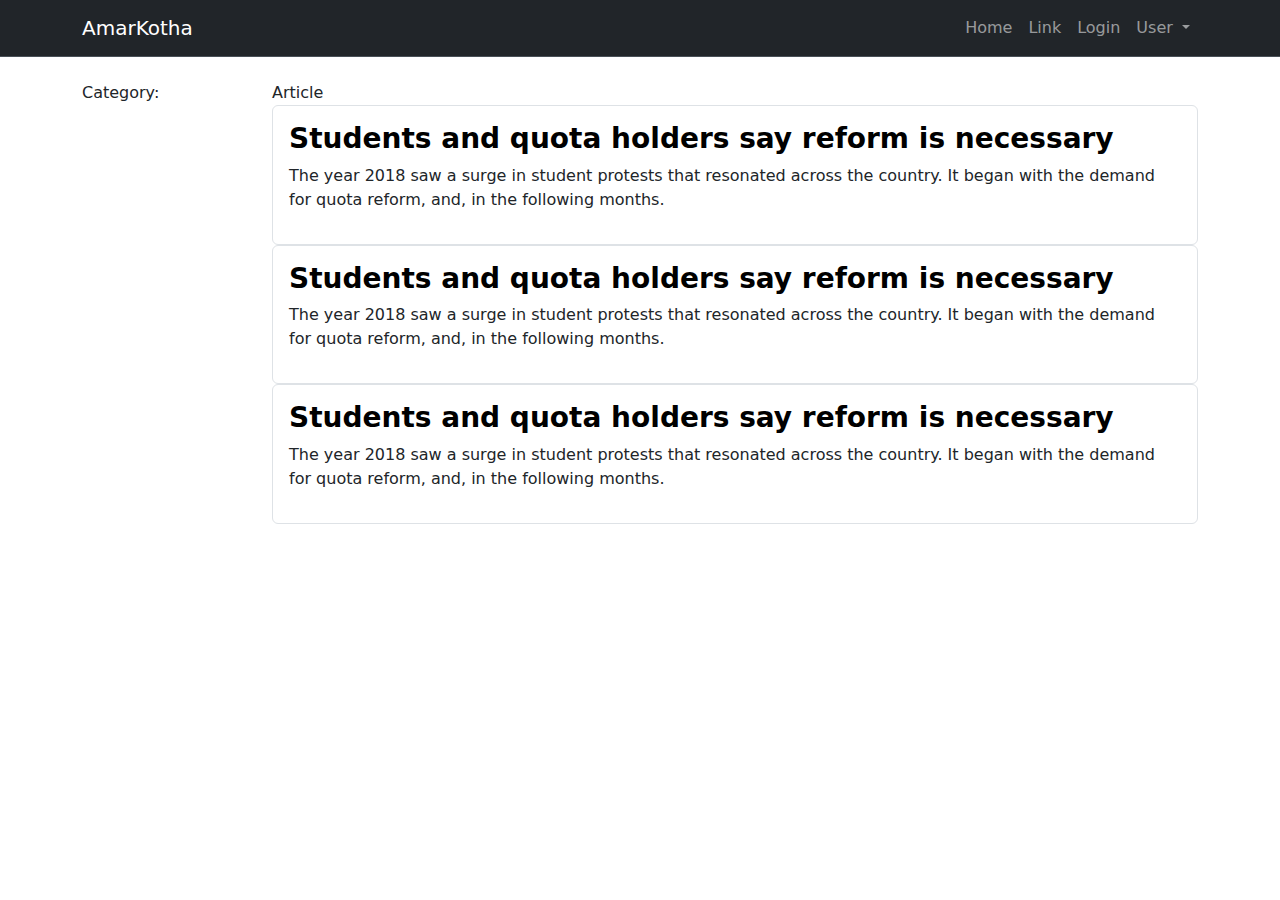
==== index.html @ 18db6913 "test" ====
<!doctype html>
<html lang="en">
  <head>
    <meta charset="utf-8">
    <meta name="viewport" content="width=device-width, initial-scale=1">
    <title>Amar Kotha</title>
    <link href="https://cdn.jsdelivr.net/npm/bootstrap@5.3.3/dist/css/bootstrap.min.css" rel="stylesheet" integrity="sha384-QWTKZyjpPEjISv5WaRU9OFeRpok6YctnYmDr5pNlyT2bRjXh0JMhjY6hW+ALEwIH" crossorigin="anonymous">
    <link rel="stylesheet" href="css/main.css">
</head>
  <body class="">
    <!-- Navbar Part Start -->
    <section id="navbar">
        
    </section>
    <!-- Navbar Part End -->

    <!-- Article Part Start -->
    <section id="articles-section" class="container pt-4">

        <div class="row">
            <div class="col-md-2">
                Category:
            </div>
            <div class="col-md-10">
                Article
                <div class="article border rounded p-3">
                    <a href="" class="article-headline">
                        <h3 class="fw-bold">Students and quota holders say reform is necessary</h3>
                    </a>
                    <p>The year 2018 saw a surge in student protests that resonated across the country. It began with the demand for quota reform, and, in the following months.</p>
                </div>
                <div class="article border rounded p-3">
                    <a href="" class="article-headline">
                        <h3 class="fw-bold">Students and quota holders say reform is necessary</h3>
                    </a>
                    <p>The year 2018 saw a surge in student protests that resonated across the country. It began with the demand for quota reform, and, in the following months.</p>
                </div>
                <div class="article border rounded p-3">
                    <a href="" class="article-headline">
                        <h3 class="fw-bold">Students and quota holders say reform is necessary</h3>
                    </a>
                    <p>The year 2018 saw a surge in student protests that resonated across the country. It began with the demand for quota reform, and, in the following months.</p>
                </div>
            </div>
        </div>
        
    </section>
    <!-- Article Part End -->










    <script src="js/app.js"></script>
    <script src="js/navbar.js"></script>
    <script src="https://cdn.jsdelivr.net/npm/bootstrap@5.3.3/dist/js/bootstrap.bundle.min.js" integrity="sha384-YvpcrYf0tY3lHB60NNkmXc5s9fDVZLESaAA55NDzOxhy9GkcIdslK1eN7N6jIeHz" crossorigin="anonymous"></script>
  </body>
</html>
---- css/main.css ----
a {
    text-decoration: None;
    color: black;
    
}

.article:hover{
    border: 2px solid goldenrod;
    background: rgba(150, 150, 148, 0.201);
}

.article-headline:hover{
    color: goldenrod;
}
.form-label {
    font-weight: bold;
}
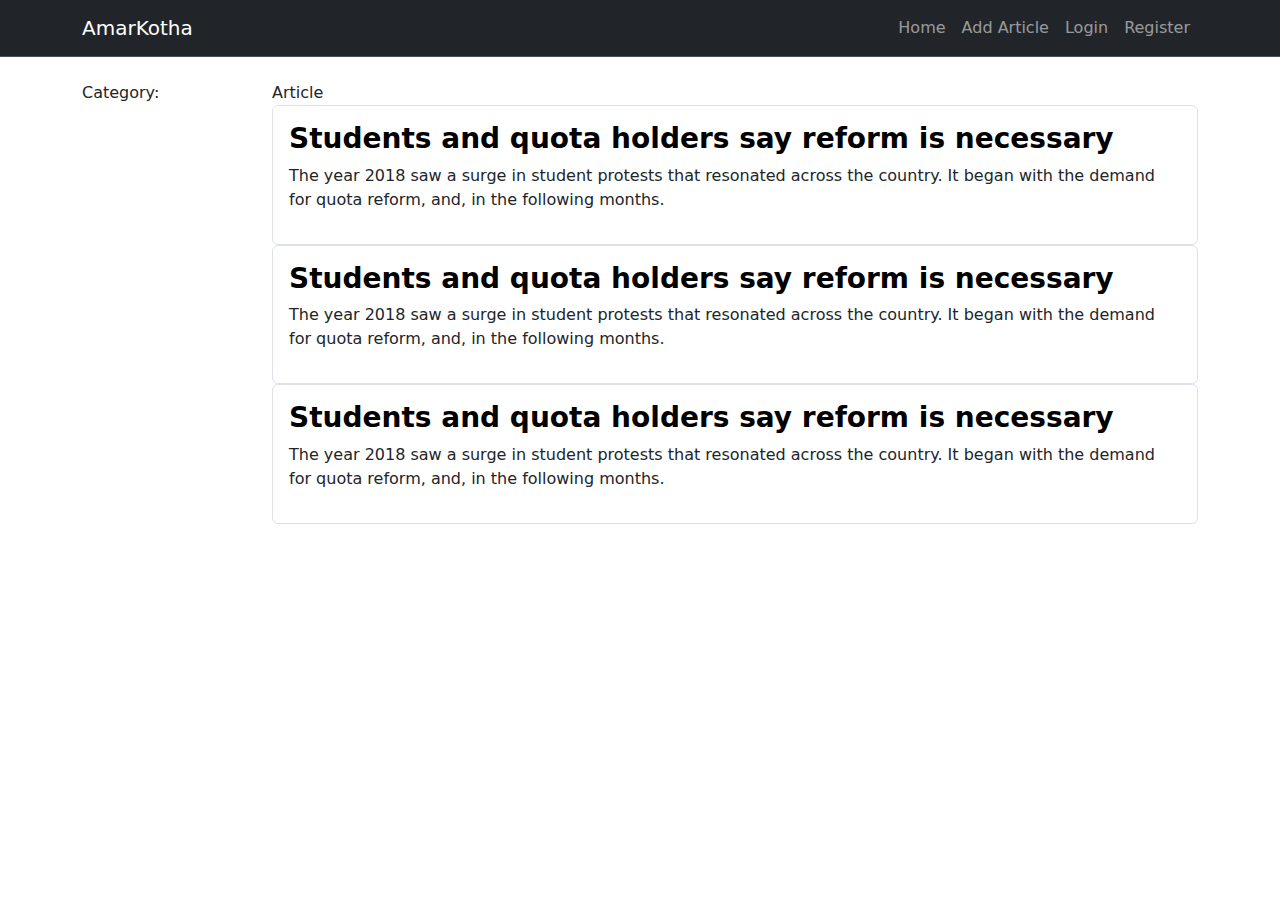
==== commit dcfe8dea: "add article" ====
--- a/index.html
+++ b/index.html
@@ -57,6 +57,7 @@
 
 
     <script src="js/app.js"></script>
+    <script src="js/auth.js"></script>
     <script src="js/navbar.js"></script>
     <script src="https://cdn.jsdelivr.net/npm/bootstrap@5.3.3/dist/js/bootstrap.bundle.min.js" integrity="sha384-YvpcrYf0tY3lHB60NNkmXc5s9fDVZLESaAA55NDzOxhy9GkcIdslK1eN7N6jIeHz" crossorigin="anonymous"></script>
   </body>
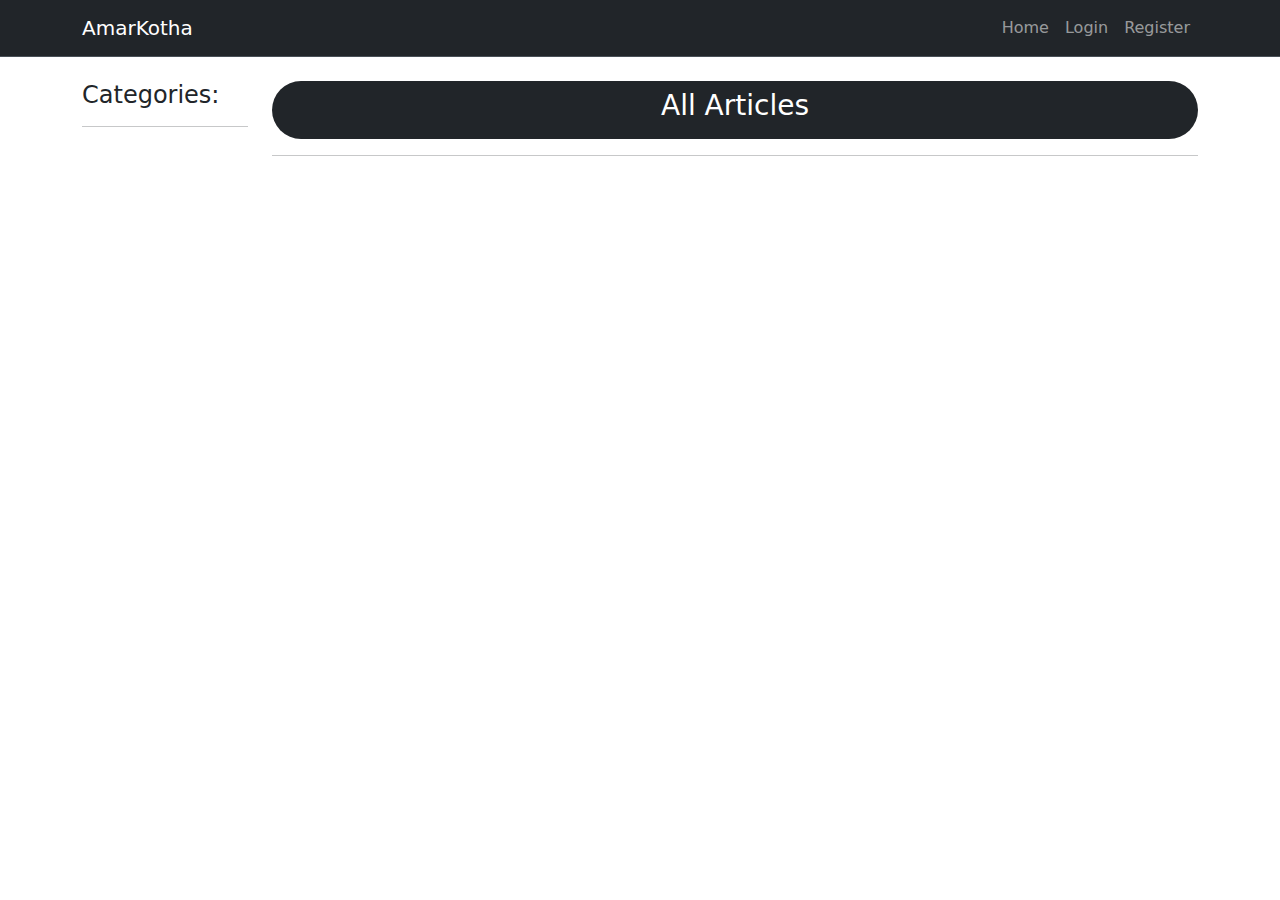
==== commit a7debd1b: "api change" ====
--- a/index.html
+++ b/index.html
@@ -15,33 +15,32 @@
     <!-- Navbar Part End -->
 
     <!-- Article Part Start -->
-    <section id="articles-section" class="container pt-4">
-
-        <div class="row">
+    <section  class="container pt-4">
+        <div id="articles-section">
+          <div class="row">
             <div class="col-md-2">
-                Category:
-            </div>
-            <div class="col-md-10">
-                Article
-                <div class="article border rounded p-3">
-                    <a href="" class="article-headline">
-                        <h3 class="fw-bold">Students and quota holders say reform is necessary</h3>
-                    </a>
-                    <p>The year 2018 saw a surge in student protests that resonated across the country. It began with the demand for quota reform, and, in the following months.</p>
-                </div>
-                <div class="article border rounded p-3">
-                    <a href="" class="article-headline">
-                        <h3 class="fw-bold">Students and quota holders say reform is necessary</h3>
-                    </a>
-                    <p>The year 2018 saw a surge in student protests that resonated across the country. It began with the demand for quota reform, and, in the following months.</p>
-                </div>
-                <div class="article border rounded p-3">
-                    <a href="" class="article-headline">
-                        <h3 class="fw-bold">Students and quota holders say reform is necessary</h3>
-                    </a>
-                    <p>The year 2018 saw a surge in student protests that resonated across the country. It began with the demand for quota reform, and, in the following months.</p>
+                <h4 class="mb-3">Categories: </h4>
+                <hr>
+                <div id="categories">
+                    
                 </div>
             </div>
+            
+            <div class="col-md-10" >
+            <div class="bg-dark p-2 rounded-pill ">
+              <h3 id="category-title" class="text-center text-white">All Articles</h3>
+            </div>
+            <hr>
+
+            <div id="articles-sector">
+
+            </div>
+            <div >
+              <h3 id="nodata" class="p-5"></h3>
+            </div>
+
+            </div>
+        </div>
         </div>
         
     </section>
@@ -57,6 +56,7 @@
 
 
     <script src="js/app.js"></script>
+    <script src="js/article.js"></script>
     <script src="js/auth.js"></script>
     <script src="js/navbar.js"></script>
     <script src="https://cdn.jsdelivr.net/npm/bootstrap@5.3.3/dist/js/bootstrap.bundle.min.js" integrity="sha384-YvpcrYf0tY3lHB60NNkmXc5s9fDVZLESaAA55NDzOxhy9GkcIdslK1eN7N6jIeHz" crossorigin="anonymous"></script>
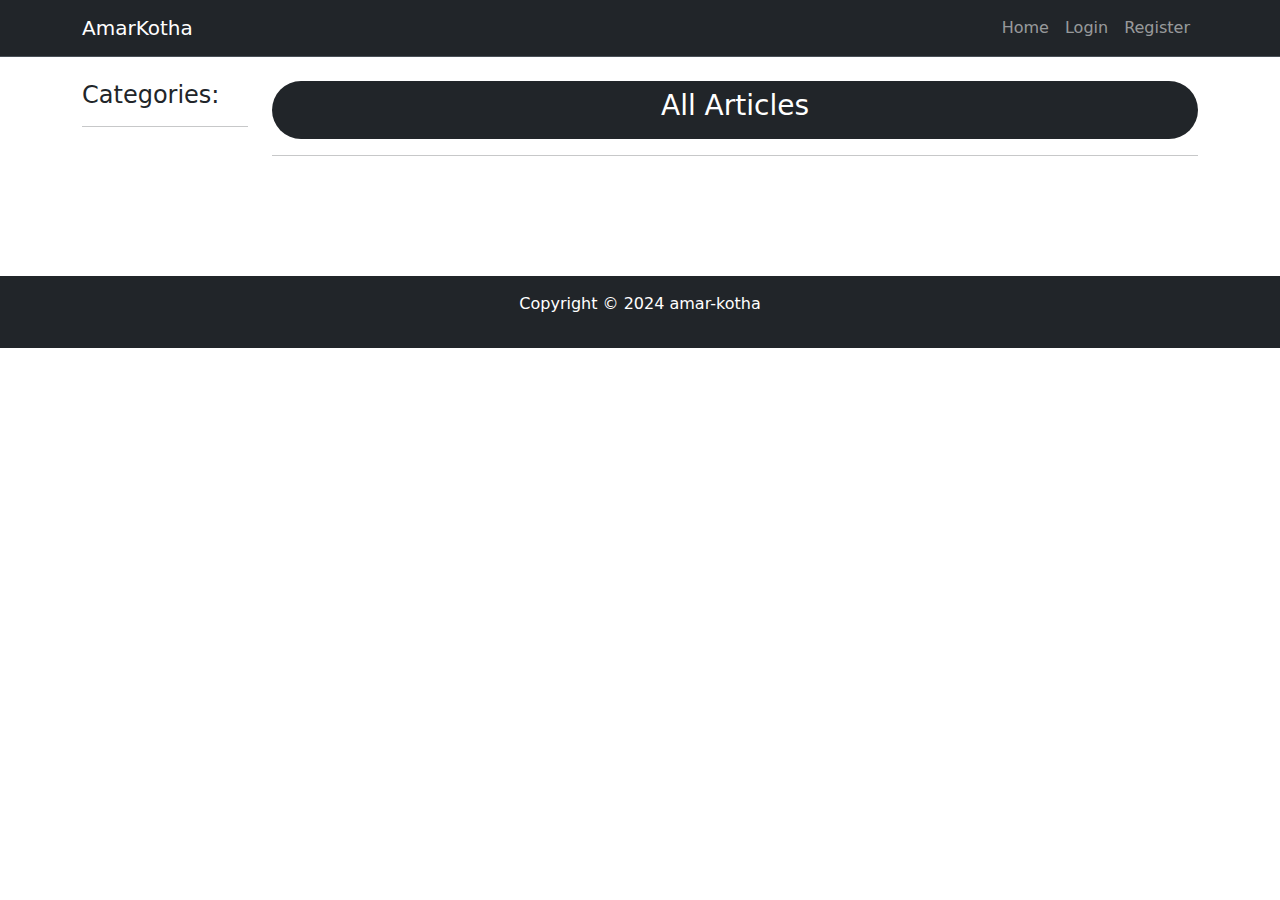
==== commit 11ef1b95: "done" ====
--- a/index.html
+++ b/index.html
@@ -51,7 +51,11 @@
 
 
 
-
+    <footer class="bg-dark">
+        <div class="container p-3">
+          <p class="text-center text-white">Copyright © 2024 amar-kotha</p>
+        </div>
+    </footer>
 
 
 
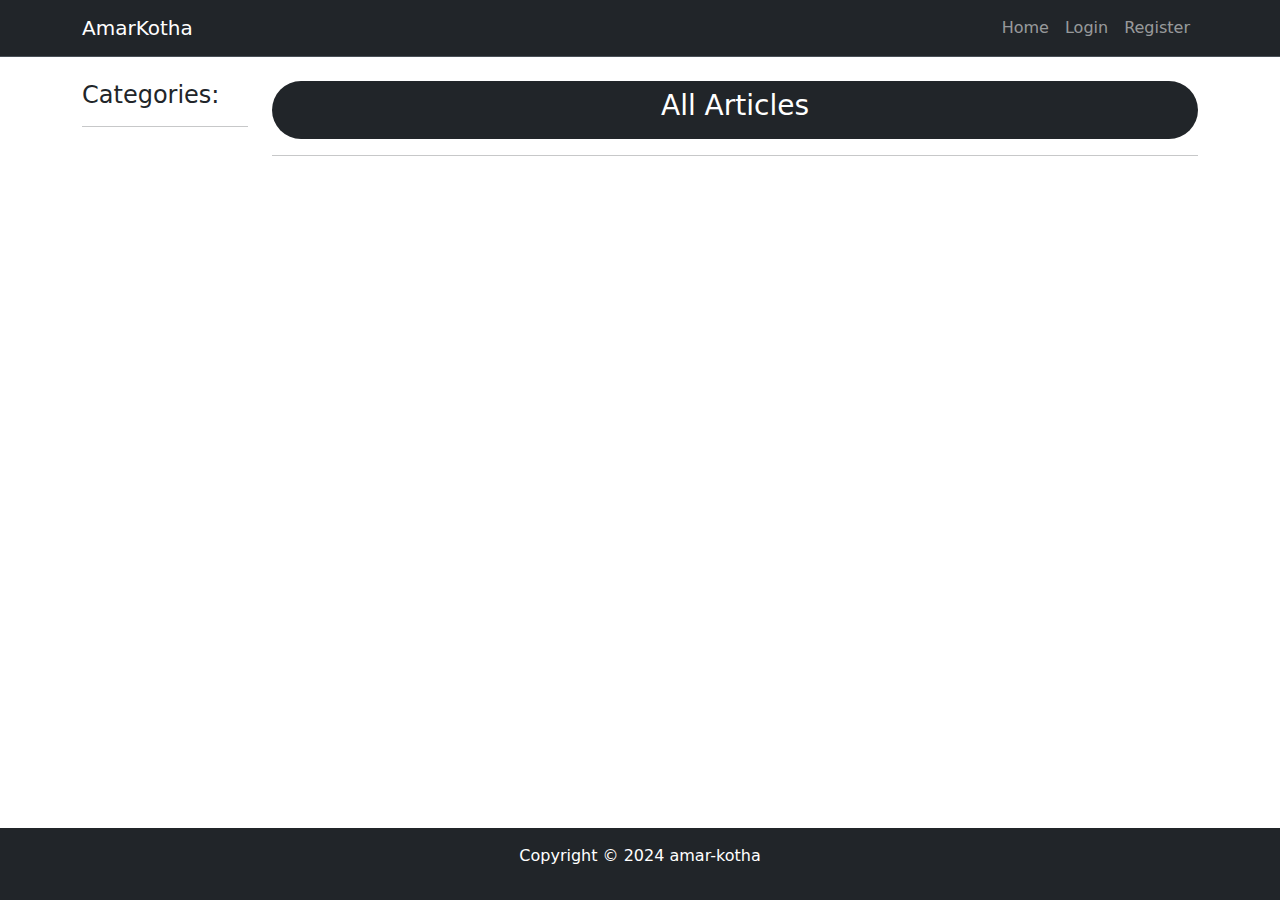
==== commit 9e6c3b90: "update all articles design:" ====
--- a/index.html
+++ b/index.html
@@ -34,6 +34,8 @@
 
             <div id="articles-sector">
 
+              
+
             </div>
             <div >
               <h3 id="nodata" class="p-5"></h3>
--- a/css/main.css
+++ b/css/main.css
@@ -1,17 +1,30 @@
+body {
+    display: flex;
+    flex-direction: column;
+    min-height: 100vh;
+  }
+  .container {
+    flex: 1;
+  }
+  footer {
+    flex-shrink: 0;
+  }
 a {
     text-decoration: None;
     color: black;
     
 }
+.article{
+  transition: 0.3s;
 
+}
 .article:hover{
-    border: 2px solid goldenrod;
-    background: rgba(150, 150, 148, 0.201);
+    background: black;
+    color: goldenrod;
+    transition: 0.3s;
 }
 
-.article-headline:hover{
-    color: goldenrod;
-}
+
 .form-label {
     font-weight: bold;
 }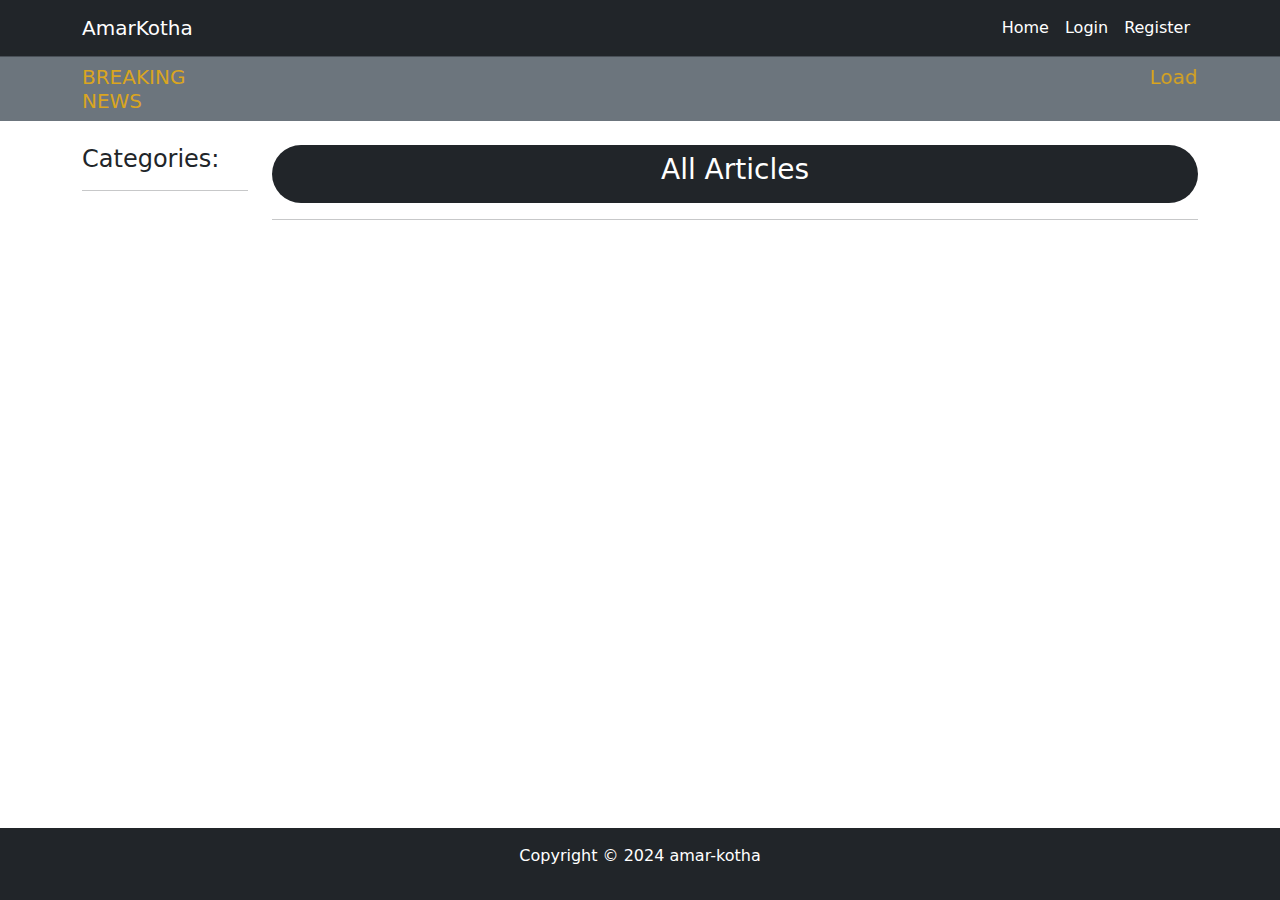
==== commit e4780866: "Add breaking news, add review functionality and so on" ====
--- a/index.html
+++ b/index.html
@@ -13,6 +13,26 @@
         
     </section>
     <!-- Navbar Part End -->
+
+    <!-- Breaking News Part Start -->
+    <section class="bg-secondary py-2">
+      <div class="container">
+        <div class="row">
+          <div class="col-md-2 text-gold">
+            <h5 class="m-0">BREAKING NEWS</h5>
+          </div>
+          <div class="col-md-10 text-gold">
+            <h5 class="m-0">
+              <marquee id="breakingNewsMarquee" behavior="" direction="">Loading news...</marquee>
+            </h5>
+          </div>
+        </div>
+      </div>
+    </section>
+    
+    <!-- Breaking News Part end -->
+
+
 
     <!-- Article Part Start -->
     <section  class="container pt-4">
@@ -62,6 +82,7 @@
 
 
     <script src="js/app.js"></script>
+    <script src="js/breakingNews.js"></script>
     <script src="js/article.js"></script>
     <script src="js/auth.js"></script>
     <script src="js/navbar.js"></script>
--- a/css/main.css
+++ b/css/main.css
@@ -16,8 +16,9 @@
 }
 .article{
   transition: 0.3s;
+  background-color: aliceblue;
+}
 
-}
 .article:hover{
     background: black;
     color: goldenrod;
@@ -27,4 +28,16 @@
 
 .form-label {
     font-weight: bold;
+}
+
+.text-gold{
+  color: goldenrod;
+}
+
+.br-news{
+  color: white;
+
+}
+.br-news:hover{
+  color: goldenrod;
 }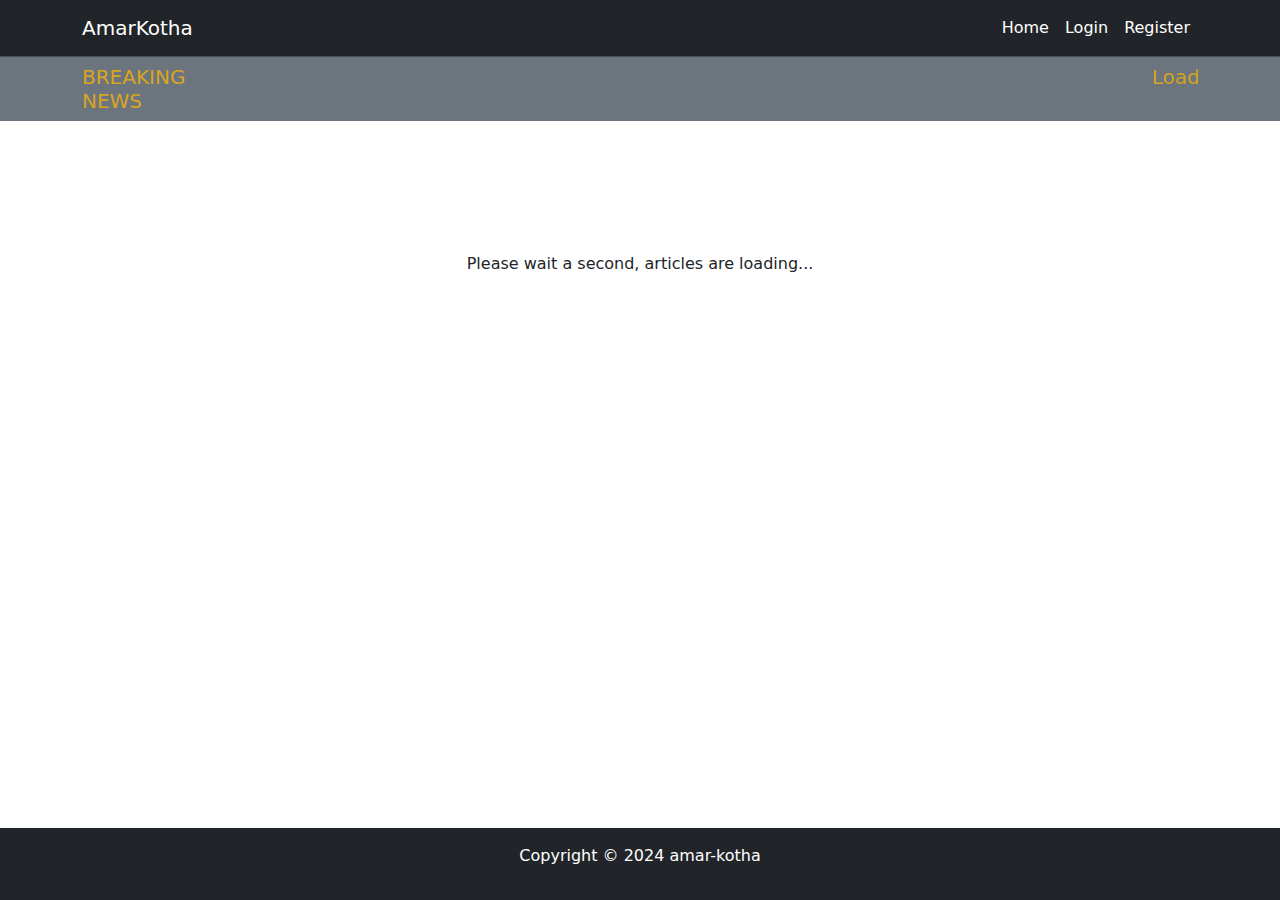
==== commit a68fd5ab: "loading spinner add" ====
--- a/index.html
+++ b/index.html
@@ -33,43 +33,54 @@
     <!-- Breaking News Part end -->
 
 
+    <section id="loading" class="container text-center mt-5 pt-5">
+      <div class="spinner-grow text-dark" role="status">
+        <span class="visually-hidden">Loading...</span>
+      </div>
+      <div class="spinner-grow text-dark" role="status">
+        <span class="visually-hidden">Loading...</span>
+      </div>
+      <div class="spinner-grow text-dark" role="status">
+        <span class="visually-hidden">Loading...</span>
+      </div>
+      <h6>Please wait a second, articles are loading...</h6>
+    </section>
 
+<div id="index-body">
     <!-- Article Part Start -->
     <section  class="container pt-4">
-        <div id="articles-section">
-          <div class="row">
-            <div class="col-md-2">
-                <h4 class="mb-3">Categories: </h4>
-                <hr>
-                <div id="categories">
-                    
-                </div>
-            </div>
+      <div id="articles-section">
+        <div class="row">
+          <div class="col-md-2">
+              <h4 class="mb-3">Categories: </h4>
+              <hr>
+              <div id="categories">
+                  
+              </div>
+          </div>
+          
+          <div class="col-md-10" >
+          <div class="bg-dark p-2 rounded-pill ">
+            <h3 id="category-title" class="text-center text-white">All Articles</h3>
+          </div>
+          <hr>
+
+          <div id="articles-sector">
+
             
-            <div class="col-md-10" >
-            <div class="bg-dark p-2 rounded-pill ">
-              <h3 id="category-title" class="text-center text-white">All Articles</h3>
-            </div>
-            <hr>
 
-            <div id="articles-sector">
+          </div>
+          <div >
+            <h3 id="nodata" class="p-5"></h3>
+          </div>
 
-              
-
-            </div>
-            <div >
-              <h3 id="nodata" class="p-5"></h3>
-            </div>
-
-            </div>
-        </div>
-        </div>
-        
-    </section>
-    <!-- Article Part End -->
-
-
-
+          </div>
+      </div>
+      </div>
+      
+  </section>
+  <!-- Article Part End -->
+</div>
 
 
 
--- a/css/main.css
+++ b/css/main.css
@@ -40,4 +40,19 @@
 }
 .br-news:hover{
   color: goldenrod;
+}
+
+
+#rating-section {
+  display: none;
+}
+#rating-message {
+  display: none;
+}
+#review-section {
+  display: none;
+}
+
+#index-body{
+  display: none;
 }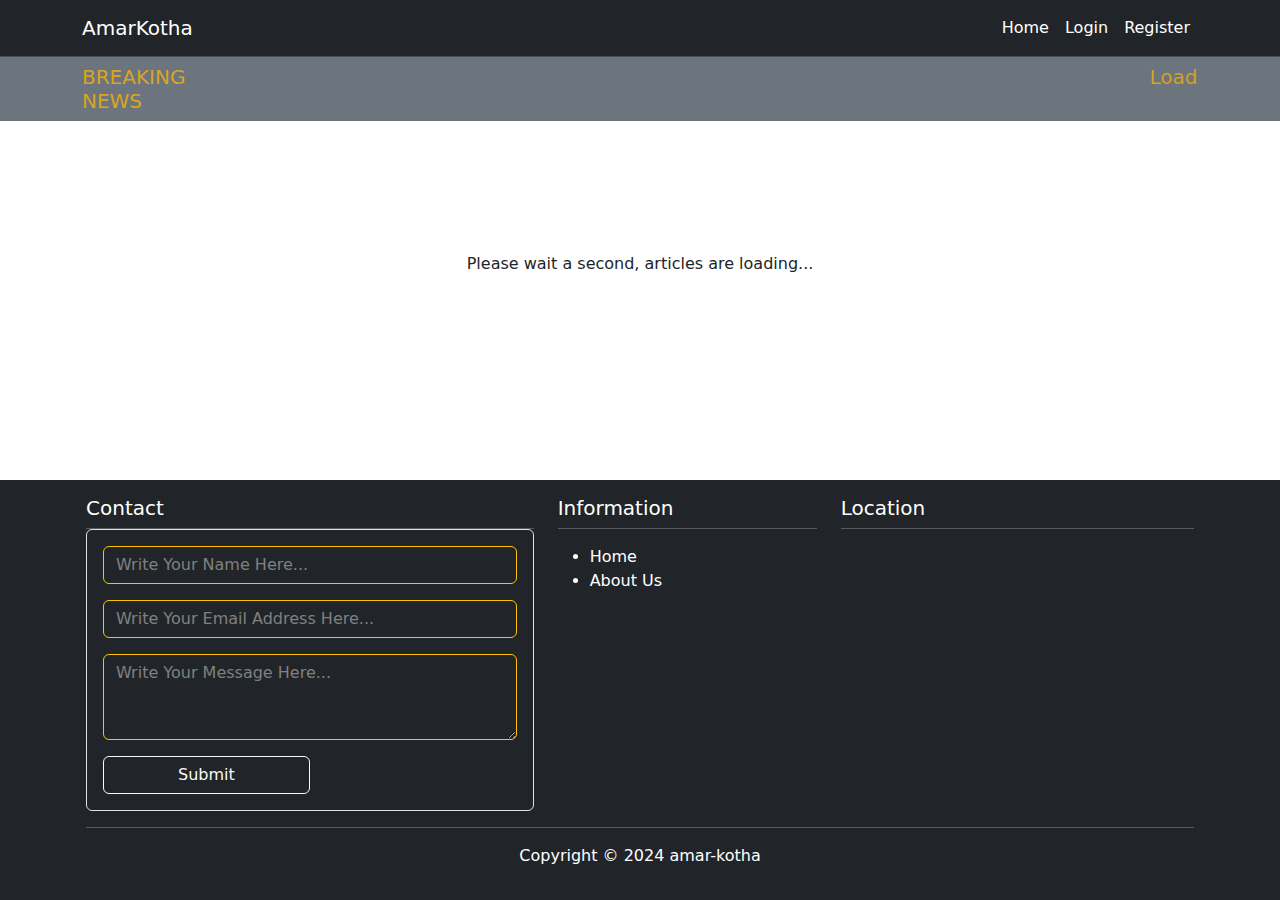
==== commit 31d98c23: "footer update" ====
--- a/index.html
+++ b/index.html
@@ -84,12 +84,10 @@
 
 
 
-    <footer class="bg-dark">
-        <div class="container p-3">
-          <p class="text-center text-white">Copyright © 2024 amar-kotha</p>
-        </div>
+    <footer id="footer" class="bg-dark" >
+        
     </footer>
-
+   
 
 
     <script src="js/app.js"></script>
@@ -97,6 +95,7 @@
     <script src="js/article.js"></script>
     <script src="js/auth.js"></script>
     <script src="js/navbar.js"></script>
+    <script src="js/footer.js"></script>
     <script src="https://cdn.jsdelivr.net/npm/bootstrap@5.3.3/dist/js/bootstrap.bundle.min.js" integrity="sha384-YvpcrYf0tY3lHB60NNkmXc5s9fDVZLESaAA55NDzOxhy9GkcIdslK1eN7N6jIeHz" crossorigin="anonymous"></script>
   </body>
 </html>--- a/css/main.css
+++ b/css/main.css
@@ -55,4 +55,8 @@
 
 #index-body{
   display: none;
+}
+
+#footer ::placeholder{
+  color : gray;
 }